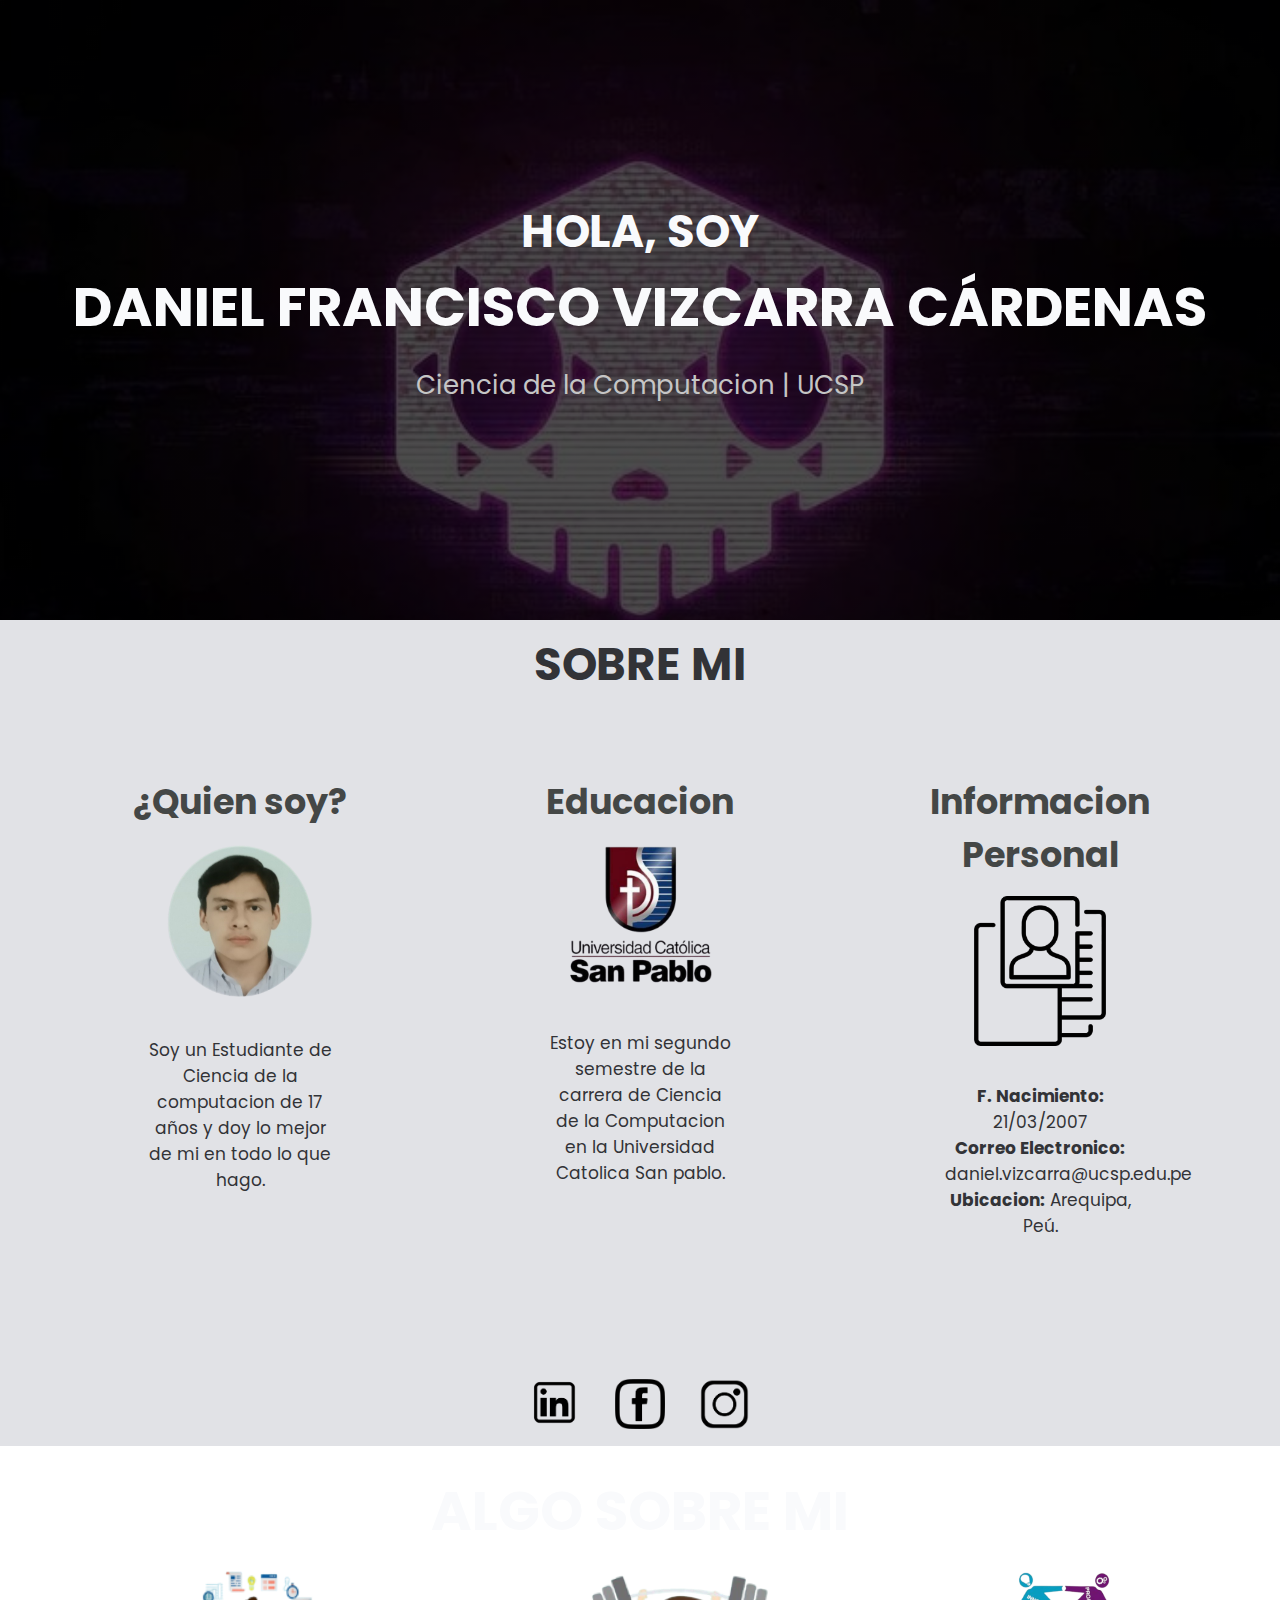
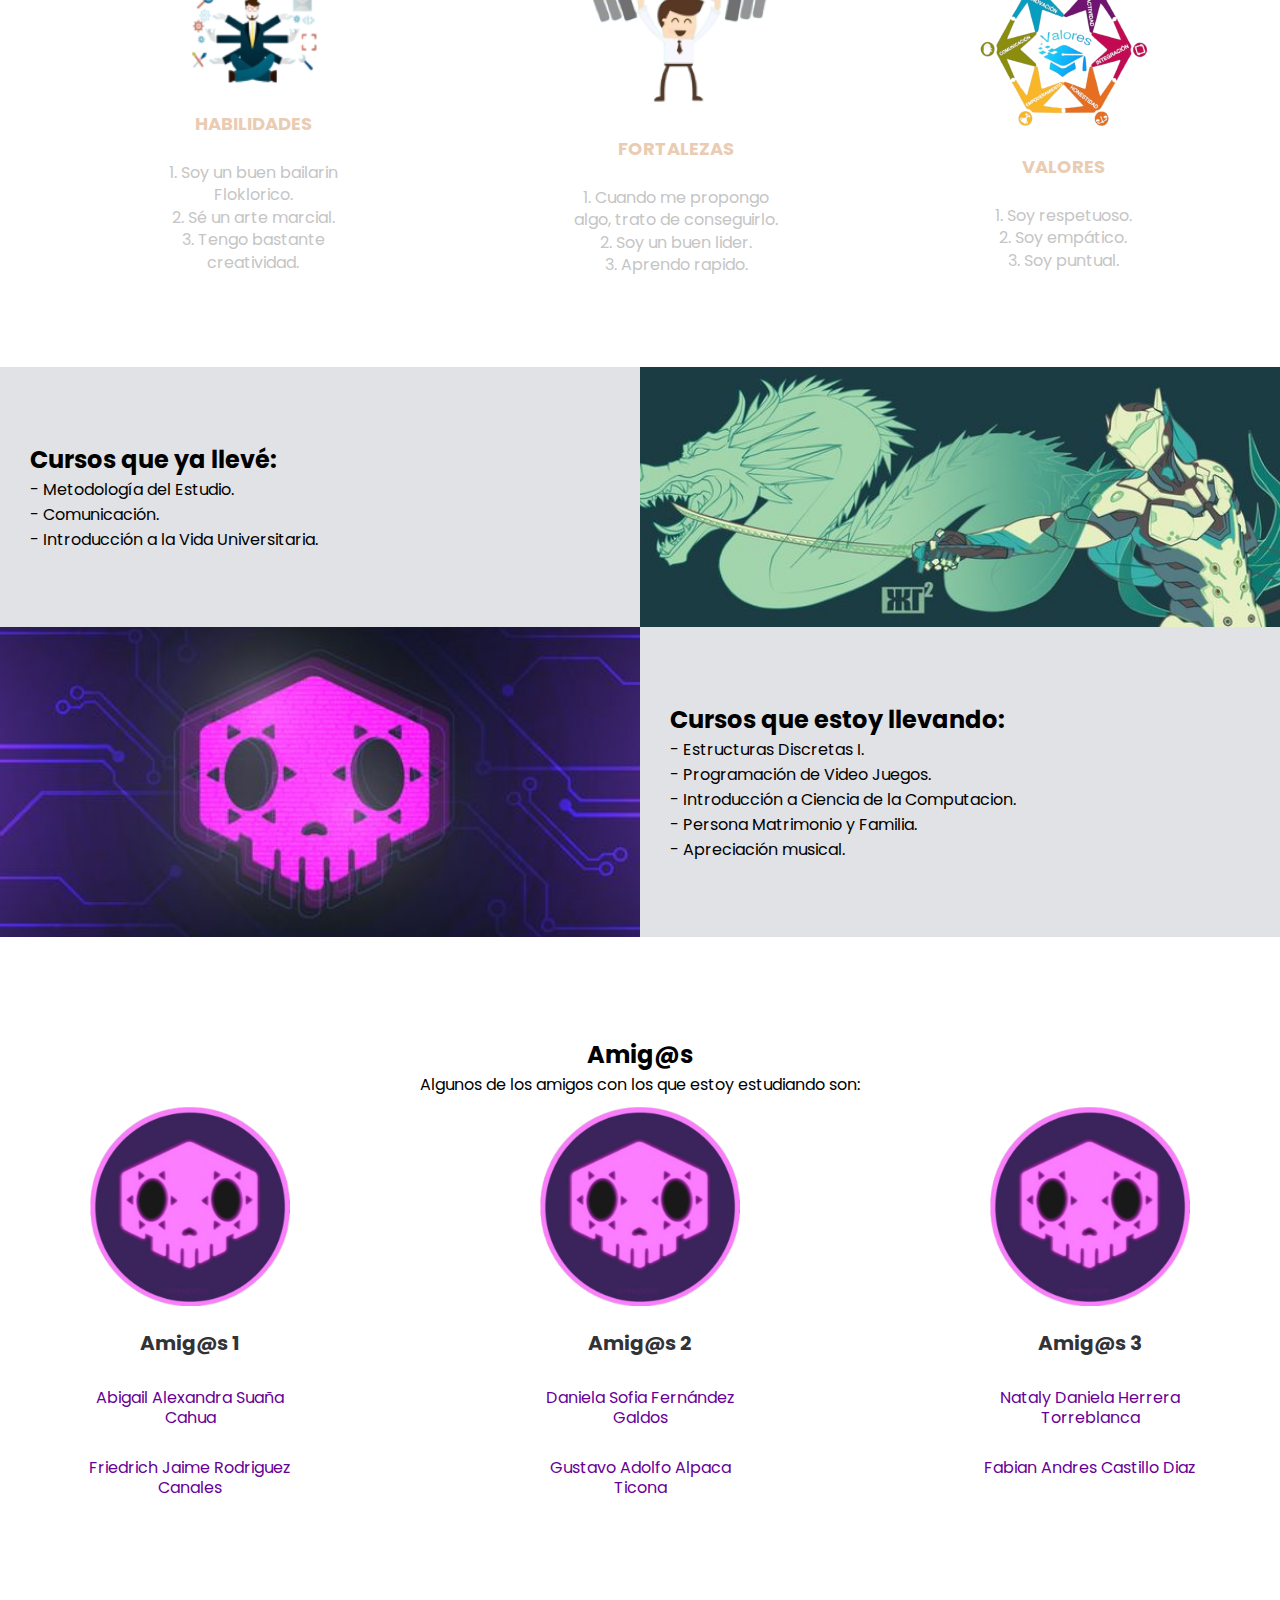
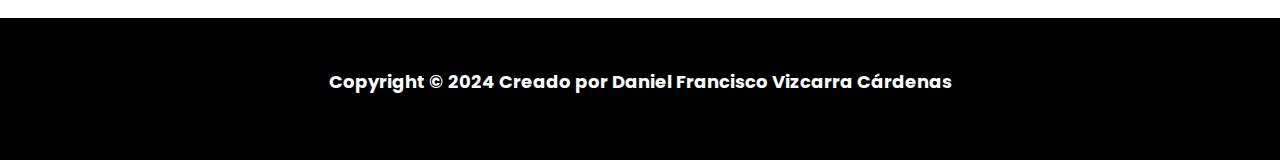
==== index.html @ ae8b08a0 "Add files via upload" ====
<!DOCTYPE html>
<html lang="en">
<head>
    <meta charset="UTF-8">
    <meta name="viewport" content="width=device-width, initial-scale=1.0">
    <title>Daniel Francisco Vizcarra Cardenas</title>
    <link rel="icon" href="images/Overwatch-Logo.png">
    <link rel="stylesheet" href="style.css">
</head>
<body>
    
    <header class="header">

        <div class="header-content container">
            <h2>Hola, soy</h2>
            <h1>Daniel Francisco Vizcarra Cárdenas</h1>
            <p>
                Ciencia de la Computacion | UCSP
            </p>
        </div>
    </header>


    <section class="Acerca">
        <div class="Acerca-content container">
            <h2>Sobre mi</h2>
            <div class="Info-group">
                <div class="Info-1">
                    <h3>¿Quien soy?</h3>
                    <img src="images/c1.png" alt="">
                    <p>                     
                       Soy un Estudiante de Ciencia de la computacion 
                       de 17 años y doy lo mejor de mi en todo lo que hago.
                    </p>
                </div>
                <div class="Info-1">
                    <h3>Educacion</h3>
                    <img src="images/c2.png" alt="">
                    <p>
                        Estoy en mi segundo semestre de 
                        la carrera de Ciencia de la Computacion en 
                        la Universidad Catolica San pablo.
                    </p>
                </div>
                <div class="Info-1">
                    <h3>Informacion Personal</h3>
                    <img src="images/c3.png" alt="">
                    <p>
                        <b>F. Nacimiento:</b> 21/03/2007 <br>
                        <b>Correo Electronico:</b> daniel.vizcarra@ucsp.edu.pe <br>
                        <b>Ubicacion:</b> Arequipa, Peú.
                    </p>
                </div>
            </div>
            <a href="https://www.linkedin.com/in/daniel-francisco-vizcarra-c%C3%A1rdenas-b93603326/" class="btn-1"><img src="images/in.png" alt=""></a>
            <a href="https://www.facebook.com/daniel.vizcarra.12576/" class="btn-1"><img src="images/fb.png" alt=""></a>
            <a href="https://www.instagram.com/danielvizcarra2137/" class="btn-1"><img src="images/ig.png" alt=""></a>
        </div>

    </section>

    <main class="sobre">

        <div class="sobre-content container">
            <h2>Algo sobre mi</h2>

            <div class="sobre-group">

                <div class="sobre-1">
                    <img src="images/i1.png" alt="">
                    <h3>Habilidades</h3>
                    <p>1. Soy un buen bailarin Floklorico. <br>
                        2. Sé un arte marcial. <br>
                        3. Tengo bastante creatividad. <br>
                    </p>
                </div>
                <div class="sobre-1">
                    <img src="images/i2.png" alt="">
                    <h3>Fortalezas</h3>
                    <p>1. Cuando me propongo <br>
                        algo, trato de conseguirlo. <br>
                        2. Soy un buen lider. <br>
                        3. Aprendo rapido. <br>
                    </p>
                </div>
                <div class="sobre-1">
                    <img src="images/i3.png" alt="">
                    <h3>Valores</h3>
                    <p>1. Soy respetuoso. <br>
                        2. Soy empático. <br>
                        3. Soy puntual. <br>
                    </p>
                </div>
            </div>
        </div>
    </main>

    <section class="cursos">
        <div class="cursos-1">
            <h2>Cursos que ya llevé:</h2>
            <p>
                - Metodología del Estudio. <br>
                - Comunicación. <br>
                - Introducción a la Vida Universitaria.
            </p>
        </div>
        <div class="cursos-2"></div>

    </section>

    <section class="cursos">
        <div class="cursos-3"></div>
        <div class="cursos-1">
            <h2>Cursos que estoy llevando:</h2>
            <p>
                - Estructuras Discretas I. <br>
                - Programación de Video Juegos. <br>
                - Introducción a Ciencia de la Computacion. <br>
                - Persona Matrimonio y Familia. <br>
                - Apreciación musical.
            </p>
        </div>   
    </section>

    <section class="compañeros container">

        <h2>Amig@s</h2>
        <p>Algunos de los amigos con los que estoy estudiando son:</p>

        <div class="compañeros-content">
            <div class="compañeros-1">
                <img src="images/friends.png" alt="">
                <h3>Amig@s 1</h3>
                <a href="https://alexandrasuan.github.io/#" class="btn-1">Abigail Alexandra Suaña Cahua </a>
                <a href="https://jaimefriedrich.github.io/Friedrich-Jaime-Rodriguez-Canales/#" class="btn-1">Friedrich Jaime Rodriguez Canales</a>
                </p>
            </div>
            <div class="compañeros-1">
                <img src="images/friends.png" alt="">
                <h3>Amig@s 2</h3>
                <a href="https://pompompudin.github.io/Daniela-Sofia-Fernandez-Galdos/" class="btn-1">Daniela Sofia Fernández Galdos</a>
                <a href="#" class="btn-1">Gustavo Adolfo Alpaca Ticona</a>
                </p>
            </div>
            <div class="compañeros-1">
                <img src="images/friends.png" alt="">
                <h3>Amig@s 3</h3>
                <a href="#" class="btn-1">Nataly Daniela Herrera Torreblanca</a>
                <a href="#" class="btn-1">Fabian Andres Castillo Diaz</a>
            </div>
        </div>
    </section>


    <footer class="footer">
        <div class="footer-content container">
            <div class="link">
                <h3>Copyright © 2024 Creado por Daniel Francisco Vizcarra Cárdenas</h3>
            </div>
        </div>
    </footer>

</body>
</html>
---- style.css ----
@import url('https://fonts.googleapis.com/css2?family=Poppins:wght@400;500;600;700;800&display=swap');

*{
    margin: 0;
    padding: 0;
    box-sizing: border-box;
    text-decoration: none;
    list-style: none;
}

body {
    font-family: "Poppins", sans-serif;
}

.container {
    max-width: 1200px;
    margin: 0 auto;
}

.header {
    background-image: linear-gradient(
        rgba(0, 0, 0, 0.7), 
        rgba(0, 0, 0, 0.7)
    ), url(images/bg.jpg);
    background-position: center bottom;
    background-repeat: no-repeat;
    background-size: cover;
    min-height: 70vh;
    display: flex;
    align-items: center;
    justify-content: center; 
    padding: 15px 0;
}

.header-content {
    margin: auto;
    text-align: center;
}

.header-content h1 {
    font-size: 55px;
    line-height: 70px;
    color: #F9FAFC;
    text-transform: uppercase;
    margin: 25px 0;
}

.header-content h2 {
    font-size: 45px;
    line-height: 30px;
    color: #F9FAFC;
    text-transform: uppercase;
    margin: 15px 0;
}

.header-content p {
    font-size: 26px;
    color: #C5C5C5;
    margin: 25px 0;
    line-height: 1.4;
}

.btn-1 {
    display: inline-block;
    padding: 10px 15px;
    margin: 0 auto;
    margin-top: 10px;
}

.btn-1 img {
    width: 50px;
    margin-top: 5px;
}

.Acerca {
    padding: 0;
    margin: -10px 0;
    background-color: #E1E2E6;
    position: relative;
    text-align: center; 
}


.Acerca-content {
    text-align: center;
}

.Acerca-content h2 {
    font-size: 45px;
    line-height: 90px;
    color: #323337;
    text-transform: uppercase;
    padding: 0 20px;
}

.Info-group {
    display: flex;
    justify-content: center;
    align-items: flex-start;
    flex-wrap: wrap;
    margin-bottom: 50px;
    margin-top: 15px;
}

.Info-1 {
    padding: 0 40px;
    text-align: center;
    flex: 1 1 200px;
    max-width: 300px;
    margin: 50px;
}

.Info-1 img {
    width: 150px;
    margin: 0 auto 15px;
}

.Info-1 h3 {
    color: #444746;
    font-size: 35px;
    margin-bottom: 15px;
}

.Info-1 p {
    font-size: 17px;
    color: #323337;
    margin-bottom: 5px;
    text-align: center; 
    margin: 15px;
}

.sobre {
    background-image: linear-gradient(
        rgba(0, 0, 0, 0.7), 
        rgba(0, 0, 0, 0.7)), 
        url(images/bg2.jpg);
    background-position: center;
    background-repeat: no-repeat;
    background-size: cover;
    background-attachment: fixed;
    padding: 15px 0;
}

.sobre-content {
    margin: auto;
    text-align: center;
}

.sobre-content h2 {
    font-size: 55px;
    line-height: 70px;
    color: #F9FAFC;
    text-transform: uppercase;
    margin: 25px 0;
}

.sobre-group {
    display: flex;
    justify-content: space-around;
    flex-wrap: wrap;
    margin-bottom: 50px;
}

.sobre-1 {
    padding: 0 20px; 
    max-width: 300px; 
}

.sobre-1 img {
    margin: 0 auto 20px;
    display: block;
}

.sobre-1 h3 {
    color: #EACCB3;
    font-size: 18px;
    margin: 25px 0;
    text-transform: uppercase; 
}

.sobre-1 p {
    font-size: 16px;
    line-height: 100px;
    color: #C5C5C5;
    margin: 25px; 
    line-height: 1.4; 
    text-align: center;
    overflow: hidden; 
}

.cursos {
    display: flex;
}

.cursos-1 {
    width: 50%;
    padding: 75px 30px; /* Reduce el padding en pantallas grandes */
    background-color: #E1E2E6;
}

/* Imagen de fondo de cursos-2 */
.cursos-2 {
    background-image: url(images/ow-1.jpeg);
    background-position: center center;
    background-repeat: no-repeat;
    background-size: cover;
    width: 50%;
}

/* Imagen de fondo de cursos-3 */
.cursos-3 {
    background-image: url(images/ow-2.jpeg);
    background-position: center center;
    background-repeat: no-repeat;
    background-size: cover;
    width: 50%;
}

.h2 {
    font-size: 55px;
    line-height: 70px;
    color: #323337;
    text-transform: uppercase;
    margin-bottom: 20px;
}

.p {
    font-size: 16px;
    color: #414247;
    margin: 30px 0 45px 0;

}

.compañeros {
    background-position: center;
    background-repeat: no-repeat;
    background-size: cover;
    background-attachment: fixed;
    padding: 50px 0;
    text-align: center;
}

.compañeros-content {
    justify-content: space-around;
    margin: auto;
    text-align: center;
}

.compañeros-content h2 {
    font-size: 55px;
    line-height: 70px;
    color: #F9FAFC;
    text-transform: uppercase;
    margin: 25px 0;
}

.compañeros-group {
    display: flex;
    justify-content: space-around;
    flex-wrap: nowrap;
    gap: 20px;
    overflow-x: auto;
    padding: 10px;
}

.compañeros {
    padding: 100px 0;
    text-align: center;
}

.compañeros-content {
    display: flex;
    justify-content: space-between;
    flex-wrap: wrap; /* Permite que los elementos se reorganicen en una columna en pantallas pequeñas */
    gap: 10px; /* Espacio entre elementos */
}

.compañeros-1 {
    justify-content: center;
    padding: 10px 20px; /* Reduce el padding para pantallas pequeñas */
    text-align: center; /* Centra el contenido para móviles */
    width: 100%; /* Ajusta el ancho en pantallas pequeñas */
    max-width: 300px;
}

.compañeros-1 img {
    width: 100%; /* Asegura que la imagen se ajuste al contenedor */
    max-width: 200px; /* Tamaño máximo en pantallas pequeñas */
    border-radius: 15px;
    margin: 0 auto 15px; /* Centra la imagen */
}

.compañeros-1 h3 {
    font-size: 20px; /* Reduce el tamaño de la fuente en pantallas pequeñas */
    color: #323337;
    margin-bottom: 10px;
}

.compañeros-1 a {
    color: #670097;
    line-height: 20px;
    font-size: 16px; /* Ajusta el tamaño de la fuente en pantallas pequeñas */
}

.compañeros-1 a:hover {
    color: #d03bfd;
}


.footer {
    background-color: #000000;
    padding: 50px 0;
    text-align: center;
}

.footer-content {
    display: flex;
    justify-content: space-around;
    flex-wrap: wrap;
    margin: 0 auto;
    max-width: 1200px;
}

.link h3 {
    font-size: 18px;
    color: #F9FAFC;
    margin-bottom: 15px;
}

.link a {
    font-size: 16px;
    color: #C5C5C5;
    display: block;
    margin-bottom: 15px;
    text-align: center;
}

@media (max-width: 768px) {
    .header-content h2 {
        font-size: 35px;
    }

    .header-content h1 {
        font-size: 45px;
    }

    .header-content p {
        font-size: 20px; 
    }

    .Info-1 h3 {
        font-size: 30px; 
    }

    .Info-1 img {
        width: 100px; 
    }

    .Acerca-content h2 {
        font-size: 35px; 
    }

    .compañeros-content {
        flex-direction: column; /* Cambia la dirección de flex a columna en pantallas pequeñas */
        align-items: center; /* Centra los elementos */
    }

    .compañeros-1 {
        padding: 10px 0;
        margin: 10px 0; /* Agrega espacio entre bloques en pantalla móvil */
        max-width: 100%;
    }

}
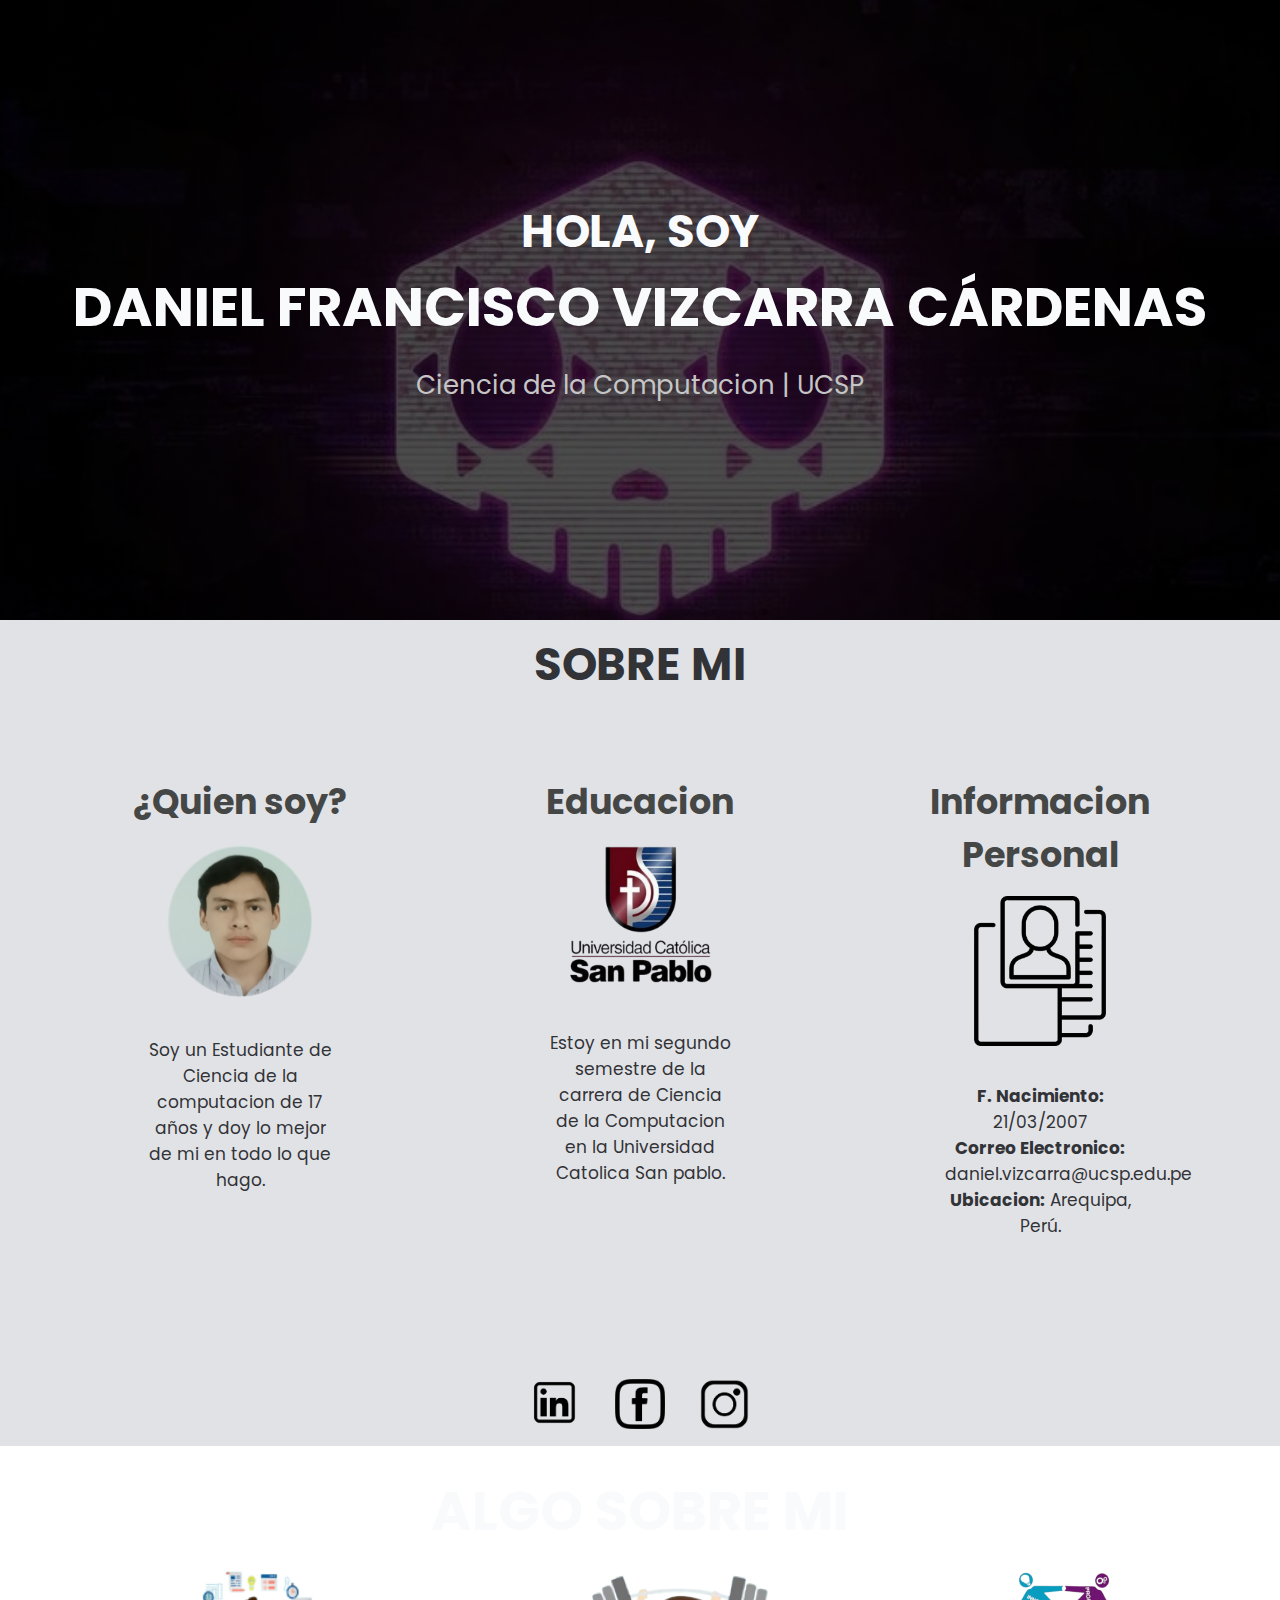
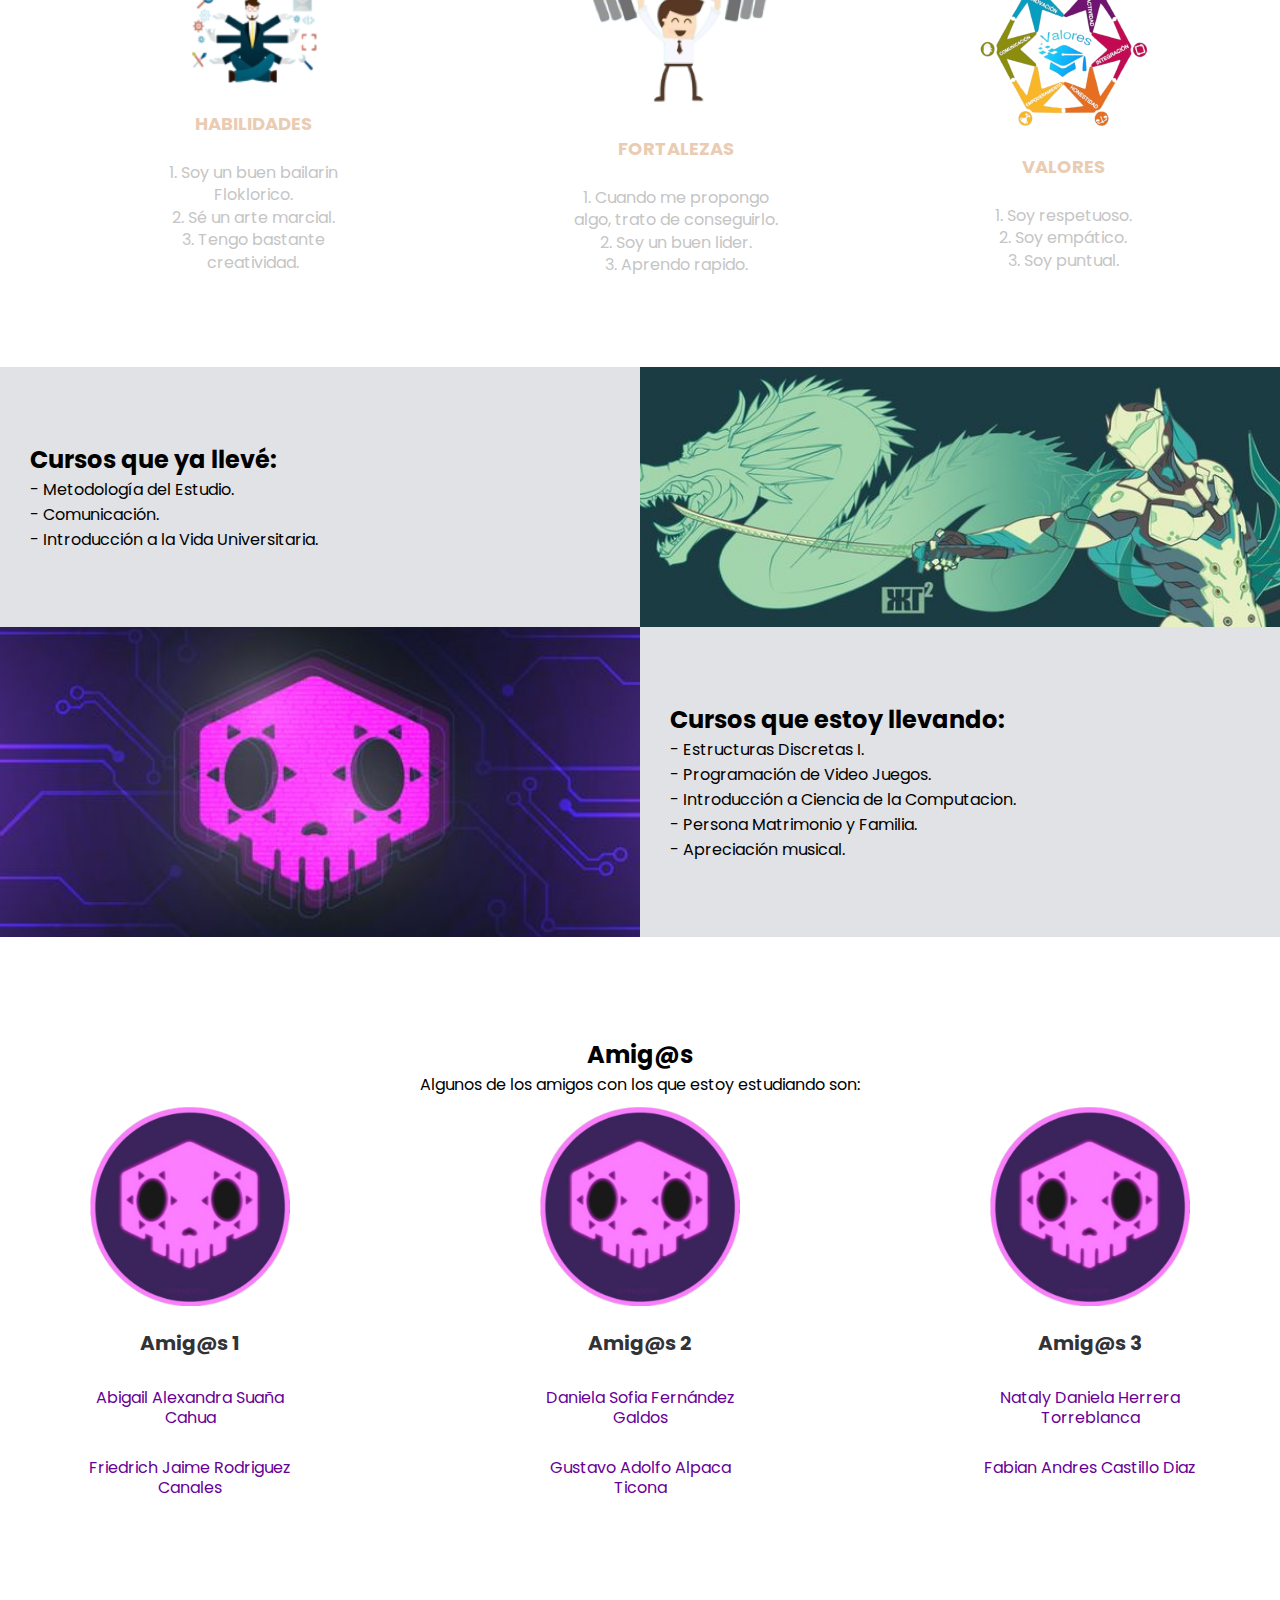
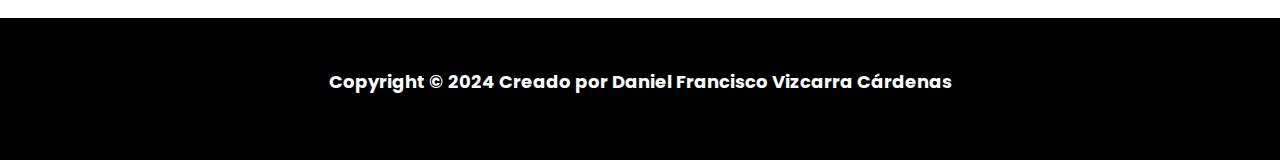
==== commit 63958850: "Update index.html" ====
--- a/index.html
+++ b/index.html
@@ -48,7 +48,7 @@
                     <p>
                         <b>F. Nacimiento:</b> 21/03/2007 <br>
                         <b>Correo Electronico:</b> daniel.vizcarra@ucsp.edu.pe <br>
-                        <b>Ubicacion:</b> Arequipa, Peú.
+                        <b>Ubicacion:</b> Arequipa, Perú.
                     </p>
                 </div>
             </div>
@@ -161,4 +161,4 @@
     </footer>
 
 </body>
-</html>+</html>
